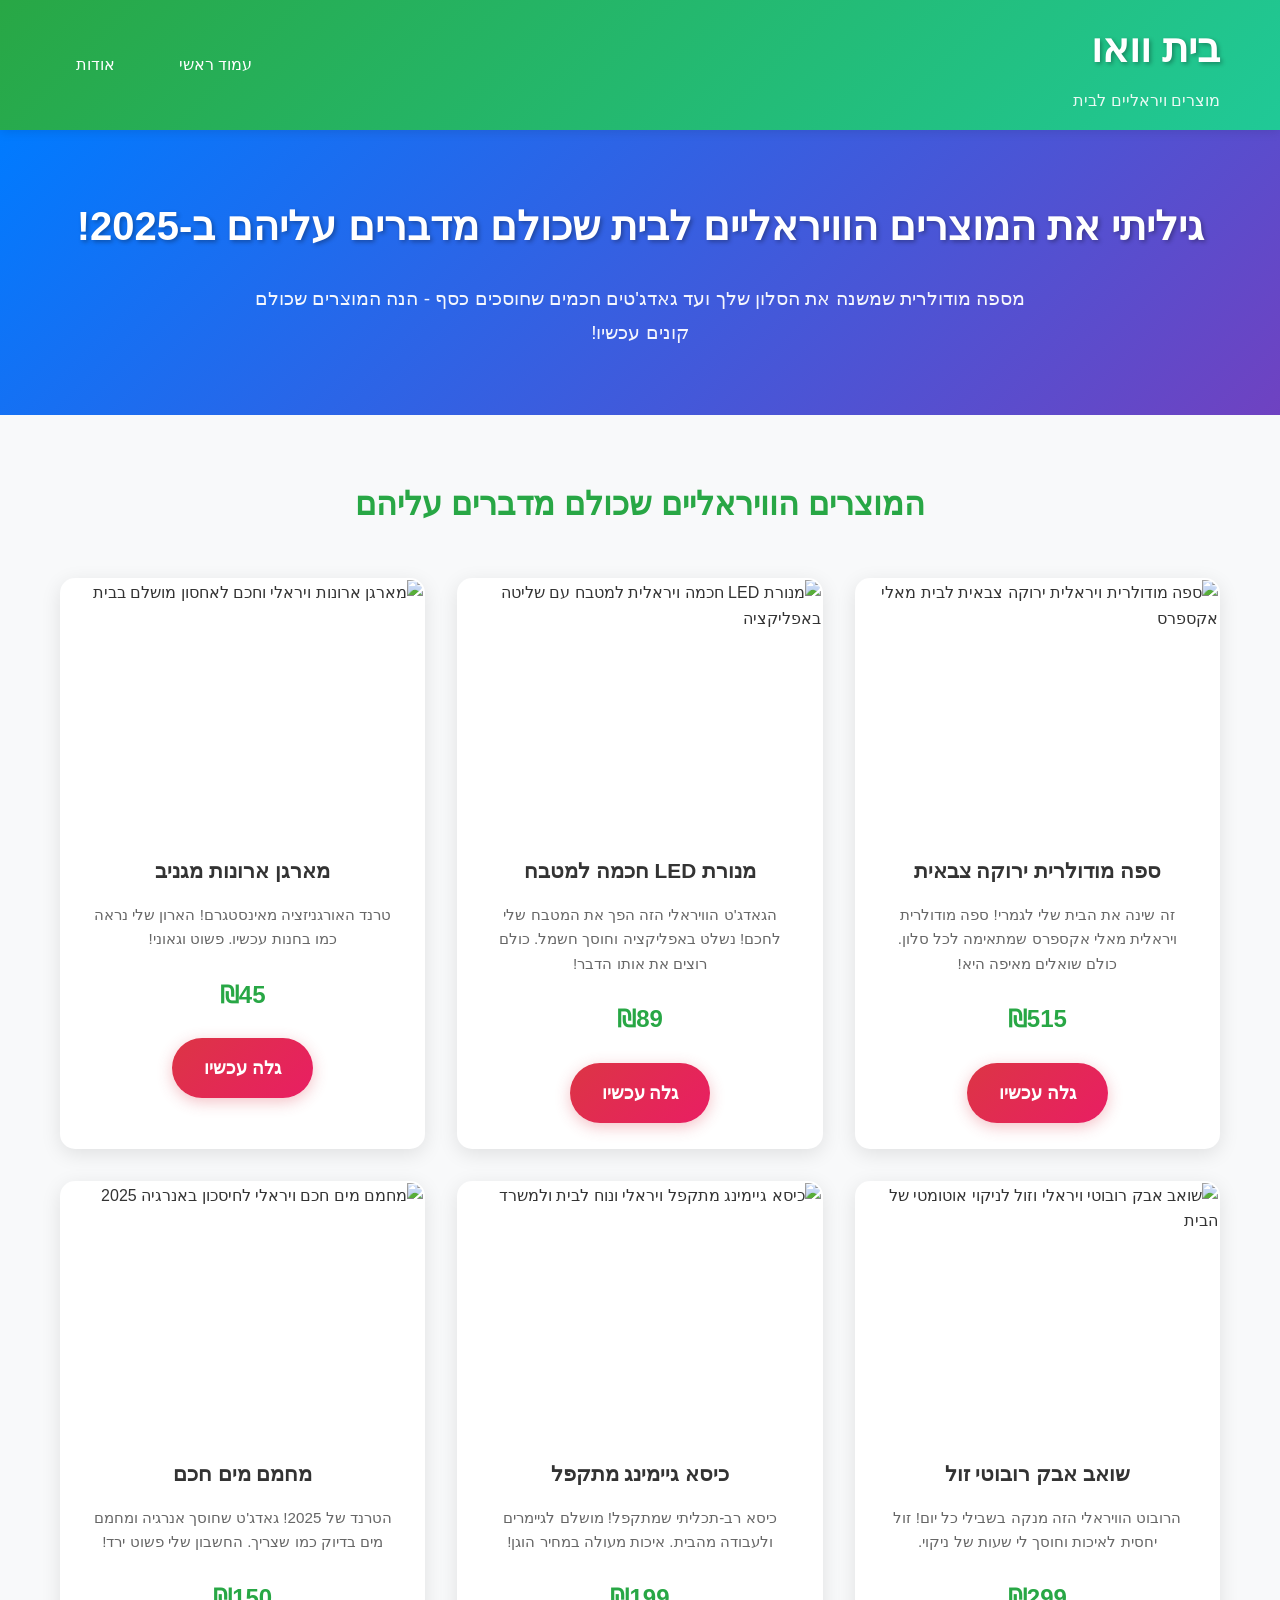
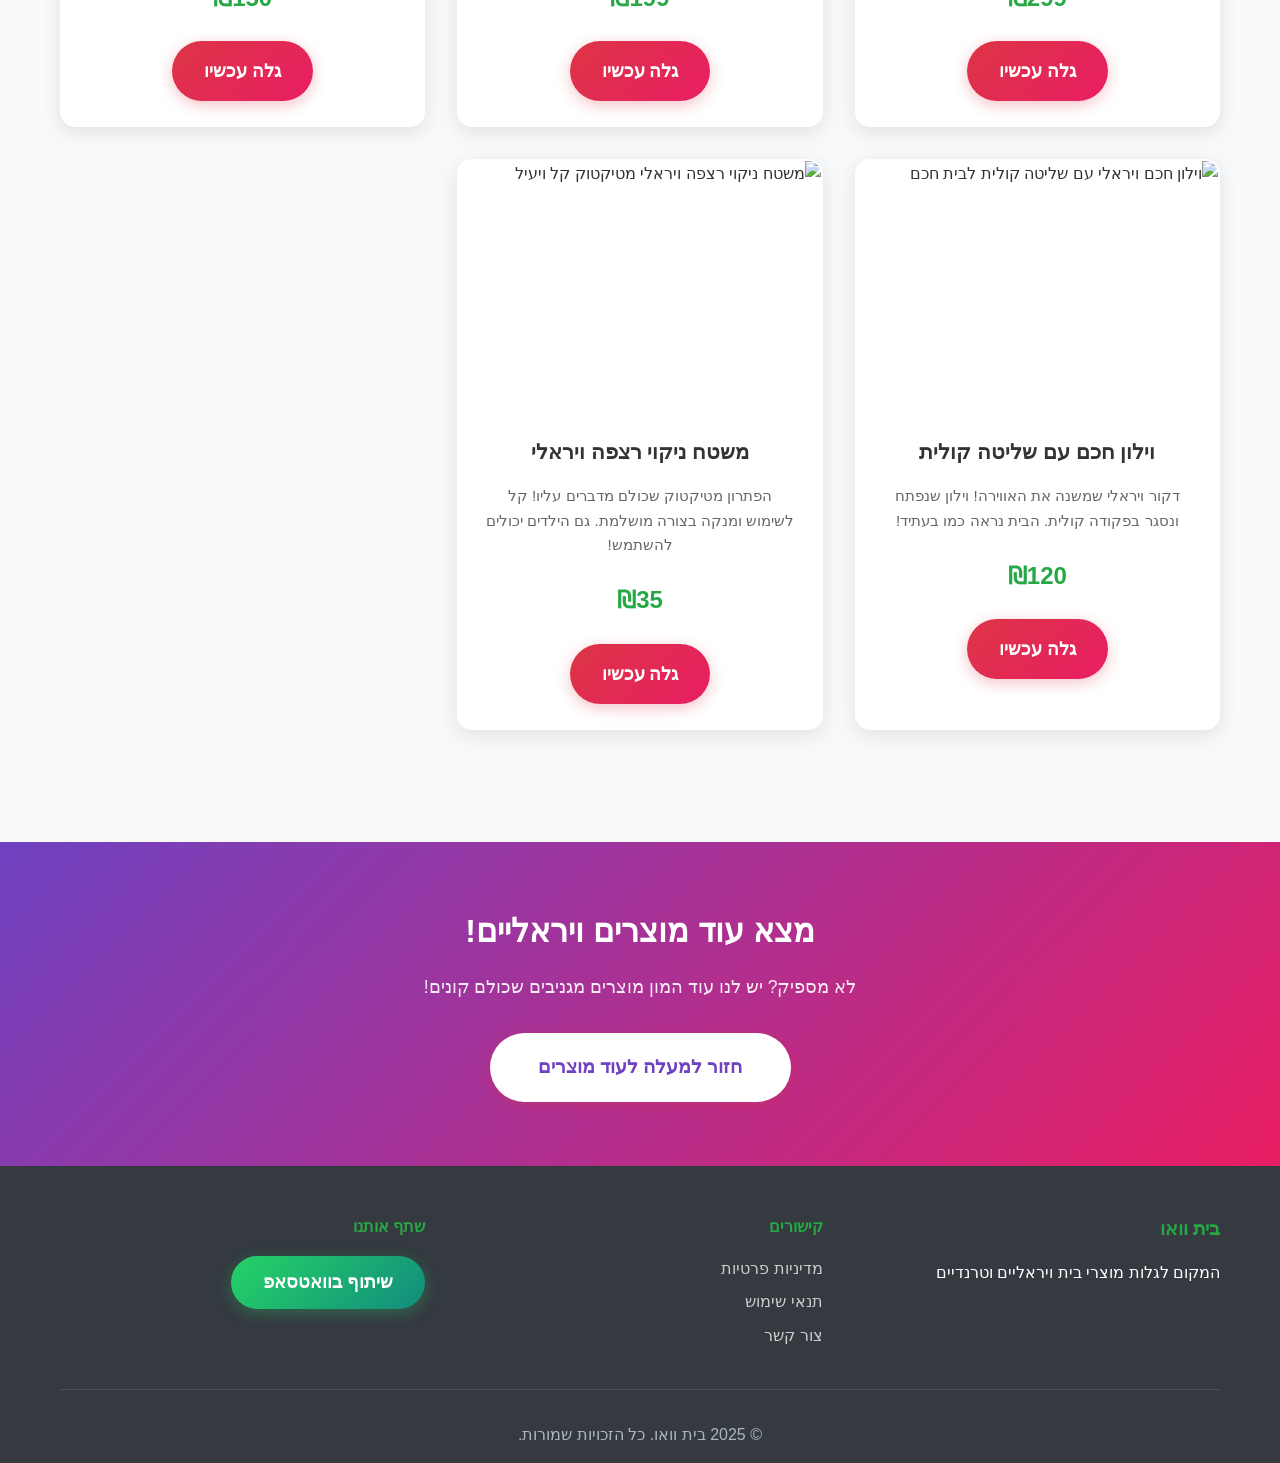
==== index.html @ 282a633c "Rename beit-wow-homepage.html to index.html" ====
<!DOCTYPE html>
<html lang="he" dir="rtl">
<head>
    <meta charset="UTF-8">
    <meta name="viewport" content="width=device-width, initial-scale=1.0">
    
    <!-- SEO Meta Tags -->
    <title>בית וואו | מוצרי בית ויראליים זולים 2025 – גאדג'טים וריהוט מאלי אקספרס</title>
    <meta name="description" content="גלה מוצרי בית ויראליים כמו ספה מודולרית וגאדג'טים חכמים. קניות זולות ומגניבות לשוק הישראלי!">
    <meta name="keywords" content="מוצרי בית ויראליים, גאדג'טים לבית זולים, ספה מודולרית אלי אקספרס, ריהוט ביתי טרנדי 2025">
    <meta name="author" content="בית וואו">
    
    <!-- Open Graph Meta Tags -->
    <meta property="og:title" content="בית וואו - מוצרי בית ויראליים 2025">
    <meta property="og:description" content="גלה מוצרי בית ויראליים שכולם מדברים עליהם!">
    <meta property="og:type" content="website">
    <meta property="og:url" content="https://yoursite.com">
    <meta property="og:image" content="https://images.unsplash.com/photo-1586023492125-27b2c045efd7?w=1200&h=630&fit=crop">
    
    <link rel="stylesheet" href="style.css">
    
    <!-- Schema Markup -->
    <script type="application/ld+json">
    {
        "@context": "https://schema.org",
        "@type": "ItemList",
        "name": "מוצרי בית ויראליים 2025",
        "description": "רשימת מוצרי בית ויראליים וטרנדיים",
        "itemListElement": [
            {
                "@type": "Product",
                "position": 1,
                "name": "ספה מודולרית ירוקה צבאית",
                "description": "ספה מודולרית ויראלית שמשנה את הסלון שלך",
                "image": "https://images.unsplash.com/photo-1586023492125-27b2c045efd7?w=400&h=400&fit=crop",
                "offers": {
                    "@type": "Offer",
                    "price": "515",
                    "priceCurrency": "ILS",
                    "availability": "https://schema.org/InStock"
                }
            },
            {
                "@type": "Product",
                "position": 2,
                "name": "מנורת LED חכמה למטבח",
                "description": "גאדג'ט ויראלי חכם לתאורת מטבח",
                "image": "https://images.unsplash.com/photo-1558618666-fcd25c85cd64?w=400&h=400&fit=crop",
                "offers": {
                    "@type": "Offer",
                    "price": "89",
                    "priceCurrency": "ILS",
                    "availability": "https://schema.org/InStock"
                }
            },
            {
                "@type": "Product",
                "position": 3,
                "name": "מארגן ארונות מגניב",
                "description": "פתרון אחסון ויראלי לארונות",
                "image": "https://images.unsplash.com/photo-1631679706909-1844bbd07221?w=400&h=400&fit=crop",
                "offers": {
                    "@type": "Offer",
                    "price": "45",
                    "priceCurrency": "ILS",
                    "availability": "https://schema.org/InStock"
                }
            },
            {
                "@type": "Product",
                "position": 4,
                "name": "שואב אבק רובוטי זול",
                "description": "רובוט ניקוי ויראלי וזול",
                "image": "https://images.unsplash.com/photo-1558618666-fcd25c85cd64?w=400&h=400&fit=crop",
                "offers": {
                    "@type": "Offer",
                    "price": "299",
                    "priceCurrency": "ILS",
                    "availability": "https://schema.org/InStock"
                }
            },
            {
                "@type": "Product",
                "position": 5,
                "name": "כיסא גיימינג מתקפל",
                "description": "כיסא גיימינג נייד ויראלי",
                "image": "https://images.unsplash.com/photo-1541558869434-2840d308329a?w=400&h=400&fit=crop",
                "offers": {
                    "@type": "Offer",
                    "price": "199",
                    "priceCurrency": "ILS",
                    "availability": "https://schema.org/InStock"
                }
            },
            {
                "@type": "Product",
                "position": 6,
                "name": "מחמם מים חכם",
                "description": "גאדג'ט חיסכון אנרגיה ויראלי",
                "image": "https://images.unsplash.com/photo-1571068316344-75bc76f77890?w=400&h=400&fit=crop",
                "offers": {
                    "@type": "Offer",
                    "price": "150",
                    "priceCurrency": "ILS",
                    "availability": "https://schema.org/InStock"
                }
            },
            {
                "@type": "Product",
                "position": 7,
                "name": "וילון חכם עם שליטה קולית",
                "description": "וילון אוטומטי ויראלי לבית חכם",
                "image": "https://images.unsplash.com/photo-1493663284031-b7e3aab21900?w=400&h=400&fit=crop",
                "offers": {
                    "@type": "Offer",
                    "price": "120",
                    "priceCurrency": "ILS",
                    "availability": "https://schema.org/InStock"
                }
            },
            {
                "@type": "Product",
                "position": 8,
                "name": "משטח ניקוי רצפה ויראלי",
                "description": "פתרון ניקוי ויראלי מטיקטוק",
                "image": "https://images.unsplash.com/photo-1527515637462-cff94eecc1ac?w=400&h=400&fit=crop",
                "offers": {
                    "@type": "Offer",
                    "price": "35",
                    "priceCurrency": "ILS",
                    "availability": "https://schema.org/InStock"
                }
            }
        ]
    }
    </script>
</head>
<body>
    <!-- Header עם לוגו ותפריט ניווט -->
    <header class="main-header">
        <div class="container">
            <div class="header-content">
                <div class="logo">
                    <h1>בית וואו</h1>
                    <span class="tagline">מוצרים ויראליים לבית</span>
                </div>
                <nav class="main-nav">
                    <ul>
                        <li><a href="#home" class="nav-link">עמוד ראשי</a></li>
                        <li><a href="#about" class="nav-link">אודות</a></li>
                    </ul>
                </nav>
            </div>
        </div>
    </header>

    <!-- Hero Section -->
    <section class="hero">
        <div class="container">
            <h1 class="hero-title">גיליתי את המוצרים הוויראליים לבית שכולם מדברים עליהם ב-2025!</h1>
            <p class="hero-subtitle">מספה מודולרית שמשנה את הסלון שלך ועד גאדג'טים חכמים שחוסכים כסף - הנה המוצרים שכולם קונים עכשיו!</p>
        </div>
    </section>

    <!-- מוצרים ויראליים - גלריה ראשית -->
    <section class="products-section" id="products">
        <div class="container">
            <h2 class="section-title">המוצרים הוויראליים שכולם מדברים עליהם</h2>
            
            <div class="products-grid">
                <!-- מוצר 1: ספה מודולרית -->
                <div class="product-card" data-product="1">
                    <div class="product-image">
                       <img src="https://images.unsplash.com/photo-1586023492125-27b2c045efd7?w=400&auto=format&fit=crop&q=60" 
     alt="ספה מודולרית ויראלית ירוקה צבאית לבית מאלי אקספרס">

                    </div>
                    <div class="product-content">
                        <h3 class="product-title">ספה מודולרית ירוקה צבאית</h3>
                        <p class="product-description">זה שינה את הבית שלי לגמרי! ספה מודולרית ויראלית מאלי אקספרס שמתאימה לכל סלון. כולם שואלים מאיפה היא!</p>
                        <div class="product-price">₪515</div>
                        <a href="product1.html" class="cta-button" aria-label="גלה עכשיו על ספה מודולרית ירוקה צבאית">גלה עכשיו</a>

                    </div>
                </div>

                <!-- מוצר 2: מנורת LED חכמה -->
                <div class="product-card" data-product="2">
                    <div class="product-image">
                       <img src="https://images.unsplash.com/photo-1586023492125-27b2c045efd7?w=400&auto=format&fit=crop&q=60" 
                             alt="מנורת LED חכמה ויראלית למטבח עם שליטה באפליקציה">
                    </div>
                    <div class="product-content">
                        <h3 class="product-title">מנורת LED חכמה למטבח</h3>
                        <p class="product-description">הגאדג'ט הוויראלי הזה הפך את המטבח שלי לחכם! נשלט באפליקציה וחוסך חשמל. כולם רוצים את אותו הדבר!</p>
                        <div class="product-price">₪89</div>
                        <a href="product1.html" class="cta-button" aria-label="גלה עכשיו על ספה מודולרית ירוקה צבאית">גלה עכשיו</a>

                    </div>
                </div>

                <!-- מוצר 3: מארגן ארונות -->
                <div class="product-card" data-product="3">
                    <div class="product-image">
<img src="https://images.unsplash.com/photo-1586023492125-27b2c045efd7?w=400&auto=format&fit=crop&q=60" 
                             alt="מארגן ארונות ויראלי וחכם לאחסון מושלם בבית">
                    </div>
                    <div class="product-content">
                        <h3 class="product-title">מארגן ארונות מגניב</h3>
                        <p class="product-description">טרנד האורגניזציה מאינסטגרם! הארון שלי נראה כמו בחנות עכשיו. פשוט וגאוני!</p>
                        <div class="product-price">₪45</div>
                        <a href="product1.html" class="cta-button" aria-label="גלה עכשיו על ספה מודולרית ירוקה צבאית">גלה עכשיו</a>
                    </div>
                </div>

                <!-- מוצר 4: שואב אבק רובוטי -->
                <div class="product-card" data-product="4">
                    <div class="product-image">
<img src="https://images.unsplash.com/photo-1586023492125-27b2c045efd7?w=400&auto=format&fit=crop&q=60" 
                             alt="שואב אבק רובוטי ויראלי וזול לניקוי אוטומטי של הבית">
                    </div>
                    <div class="product-content">
                        <h3 class="product-title">שואב אבק רובוטי זול</h3>
                        <p class="product-description">הרובוט הוויראלי הזה מנקה בשבילי כל יום! זול יחסית לאיכות וחוסך לי שעות של ניקוי.</p>
                        <div class="product-price">₪299</div>
                        <a href="product4.html" class="cta-button">גלה עכשיו</a>
                    </div>
                </div>

                <!-- מוצר 5: כיסא גיימינג מתקפל -->
                <div class="product-card" data-product="5">
                    <div class="product-image">
                       <img src="https://images.unsplash.com/photo-1586023492125-27b2c045efd7?w=400&auto=format&fit=crop&q=60"  
                             alt="כיסא גיימינג מתקפל ויראלי ונוח לבית ולמשרד">
                    </div>
                    <div class="product-content">
                        <h3 class="product-title">כיסא גיימינג מתקפל</h3>
                        <p class="product-description">כיסא רב-תכליתי שמתקפל! מושלם לגיימרים ולעבודה מהבית. איכות מעולה במחיר הוגן!</p>
                        <div class="product-price">₪199</div>
                        <a href="product5.html" class="cta-button">גלה עכשיו</a>
                    </div>
                </div>

                <!-- מוצר 6: מחמם מים חכם -->
                <div class="product-card" data-product="6">
                    <div class="product-image">
                       <img src="https://images.unsplash.com/photo-1586023492125-27b2c045efd7?w=400&auto=format&fit=crop&q=60"  
                             alt="מחמם מים חכם ויראלי לחיסכון באנרגיה 2025">
                    </div>
                    <div class="product-content">
                        <h3 class="product-title">מחמם מים חכם</h3>
                        <p class="product-description">הטרנד של 2025! גאדג'ט שחוסך אנרגיה ומחמם מים בדיוק כמו שצריך. החשבון שלי פשוט ירד!</p>
                        <div class="product-price">₪150</div>
                        <a href="product6.html" class="cta-button">גלה עכשיו</a>
                    </div>
                </div>

                <!-- מוצר 7: וילון חכם -->
                <div class="product-card" data-product="7">
                    <div class="product-image">
                       <img src="https://images.unsplash.com/photo-1586023492125-27b2c045efd7?w=400&auto=format&fit=crop&q=60"  
                             alt="וילון חכם ויראלי עם שליטה קולית לבית חכם">
                    </div>
                    <div class="product-content">
                        <h3 class="product-title">וילון חכם עם שליטה קולית</h3>
                        <p class="product-description">דקור ויראלי שמשנה את האווירה! וילון שנפתח ונסגר בפקודה קולית. הבית נראה כמו בעתיד!</p>
                        <div class="product-price">₪120</div>
                        <a href="product7.html" class="cta-button">גלה עכשיו</a>
                    </div>
                </div>

                <!-- מוצר 8: משטח ניקוי רצפה -->
                <div class="product-card" data-product="8">
                    <div class="product-image">
                        <img src="https://images.unsplash.com/photo-1527515637462-cff94eecc1ac?w=400&h=400&fit=crop" 
                             alt="משטח ניקוי רצפה ויראלי מטיקטוק קל ויעיל">
                    </div>
                    <div class="product-content">
                        <h3 class="product-title">משטח ניקוי רצפה ויראלי</h3>
                        <p class="product-description">הפתרון מטיקטוק שכולם מדברים עליו! קל לשימוש ומנקה בצורה מושלמת. גם הילדים יכולים להשתמש!</p>
                        <div class="product-price">₪35</div>
                        <a href="product8.html" class="cta-button">גלה עכשיו</a>
                    </div>
                </div>
            </div>
        </div>
    </section>

    <!-- CTA Section -->
    <section class="main-cta">
        <div class="container">
            <h2>מצא עוד מוצרים ויראליים!</h2>
            <p>לא מספיק? יש לנו עוד המון מוצרים מגניבים שכולם קונים!</p>
            <a href="#products" class="main-cta-button" id="scrollToProducts">חזור למעלה לעוד מוצרים</a>
        </div>
    </section>

    <!-- Footer -->
    <footer class="main-footer">
        <div class="container">
            <div class="footer-content">
                <div class="footer-section">
                    <h3>בית וואו</h3>
                    <p>המקום לגלות מוצרי בית ויראליים וטרנדיים</p>
                </div>
                <div class="footer-section">
                    <h4>קישורים</h4>
                    <ul>
                        <li><a href="#privacy">מדיניות פרטיות</a></li>
                        <li><a href="#terms">תנאי שימוש</a></li>
                        <li><a href="#contact">צור קשר</a></li>
                    </ul>
                </div>
                <div class="footer-section">
                    <h4>שתף אותנו</h4>
                    <button id="shareWhatsApp" class="share-button" aria-label="שתף מוצרים ויראליים בוואטסאפ">שיתוף בוואטסאפ</button>

                </div>
            </div>
            <div class="footer-bottom">
                <p>&copy; 2025 בית וואו. כל הזכויות שמורות.</p>
            </div>
        </div>
    </footer>

    <script src="script.js"></script>
</body>
</html>
---- style.css ----
/* עיצוב כללי לאתר בית וואו */
* {
    margin: 0;
    padding: 0;
    box-sizing: border-box;
}

/* הגדרות בסיסיות עבור עברית */
html {
    direction: rtl;
    font-family: Arial, Helvetica, sans-serif;
}

body {
    background-color: #f8f9fa;
    color: #333;
    line-height: 1.6;
    font-size: 16px;
}

/* קונטיינר כללי */
.container {
    max-width: 1200px;
    margin: 0 auto;
    padding: 0 20px;
}

/* Header וניווט */
.main-header {
    background: linear-gradient(135deg, #28a745 0%, #20c997 100%);
    color: white;
    padding: 1rem 0;
    box-shadow: 0 2px 10px rgba(0,0,0,0.1);
    position: sticky;
    top: 0;
    z-index: 100;
}

.header-content {
    display: flex;
    justify-content: space-between;
    align-items: center;
}

.logo h1 {
    font-size: 2.5rem;
    font-weight: bold;
    margin-bottom: 0.5rem;
    text-shadow: 2px 2px 4px rgba(0,0,0,0.3);
}

.logo .tagline {
    font-size: 1rem;
    opacity: 0.9;
    font-weight: normal;
}

.main-nav ul {
    display: flex;
    list-style: none;
    gap: 2rem;
}

.nav-link {
    color: white;
    text-decoration: none;
    font-weight: 500;
    padding: 0.5rem 1rem;
    border-radius: 25px;
    transition: all 0.3s ease;
}

.nav-link:hover {
    background-color: rgba(255,255,255,0.2);
    transform: translateY(-2px);
}

/* Hero Section */
.hero {
    background: linear-gradient(135deg, #007bff 0%, #6f42c1 100%);
    color: white;
    padding: 4rem 0;
    text-align: center;
}

.hero-title {
    font-size: 2.5rem;
    font-weight: bold;
    margin-bottom: 1.5rem;
    text-shadow: 2px 2px 4px rgba(0,0,0,0.3);
}

.hero-subtitle {
    font-size: 1.2rem;
    max-width: 800px;
    margin: 0 auto;
    opacity: 0.95;
    line-height: 1.8;
}

/* Section Titles */
.section-title {
    text-align: center;
    font-size: 2rem;
    margin-bottom: 3rem;
    color: #28a745;
    font-weight: bold;
}

/* Products Section */
.products-section {
    padding: 4rem 0;
}

.products-grid {
    display: grid;
    grid-template-columns: repeat(auto-fit, minmax(280px, 1fr));
    gap: 2rem;
    margin-bottom: 3rem;
}

/* Product Cards */
.product-card {
    background: white;
    border-radius: 15px;
    overflow: hidden;
    box-shadow: 0 5px 20px rgba(0,0,0,0.1);
    transition: all 0.3s ease;
    border: 2px solid transparent;
}

.product-card:hover {
    transform: translateY(-10px);
    box-shadow: 0 15px 40px rgba(40, 167, 69, 0.2);
    border-color: #28a745;
}

.product-image {
    width: 100%;
    height: 250px;
    overflow: hidden;
}

.product-image img {
    width: 100%;
    height: 100%;
    object-fit: cover;
    transition: transform 0.3s ease;
}

.product-card:hover .product-image img {
    transform: scale(1.05);
}

.product-content {
    padding: 1.5rem;
    text-align: center;
}

.product-title {
    font-size: 1.3rem;
    font-weight: bold;
    margin-bottom: 1rem;
    color: #333;
}

.product-description {
    font-size: 0.95rem;
    color: #666;
    line-height: 1.6;
    margin-bottom: 1.5rem;
}

.product-price {
    font-size: 1.5rem;
    font-weight: bold;
    color: #28a745;
    margin-bottom: 1.5rem;
}

/* כפתורים */
.cta-button, .main-cta-button, .share-button {
    display: inline-block;
    background: linear-gradient(135deg, #dc3545 0%, #e91e63 100%);
    color: white;
    padding: 1rem 2rem;
    border: none;
    border-radius: 50px;
    font-size: 1.1rem;
    font-weight: bold;
    text-decoration: none;
    cursor: pointer;
    transition: all 0.3s ease;
    box-shadow: 0 4px 15px rgba(220, 53, 69, 0.3);
}

.cta-button:hover, .main-cta-button:hover, .share-button:hover {
    transform: translateY(-3px) scale(1.05);
    box-shadow: 0 8px 25px rgba(220, 53, 69, 0.4);
    text-decoration: none;
    color: white;
}

/* Main CTA Section */
.main-cta {
    background: linear-gradient(135deg, #6f42c1 0%, #e91e63 100%);
    color: white;
    padding: 4rem 0;
    text-align: center;
}

.main-cta h2 {
    font-size: 2rem;
    margin-bottom: 1rem;
}

.main-cta p {
    font-size: 1.1rem;
    margin-bottom: 2rem;
    opacity: 0.9;
}

.main-cta-button {
    background: white;
    color: #6f42c1;
    font-size: 1.2rem;
    padding: 1.2rem 3rem;
}

.main-cta-button:hover {
    color: #6f42c1;
    background: #f8f9fa;
}

/* Footer */
.main-footer {
    background: #343a40;
    color: white;
    padding: 3rem 0 1rem;
}

.footer-content {
    display: grid;
    grid-template-columns: repeat(auto-fit, minmax(250px, 1fr));
    gap: 2rem;
    margin-bottom: 2rem;
}

.footer-section h3, .footer-section h4 {
    margin-bottom: 1rem;
    color: #28a745;
}

.footer-section ul {
    list-style: none;
}

.footer-section ul li {
    margin-bottom: 0.5rem;
}

.footer-section a {
    color: #ccc;
    text-decoration: none;
    transition: color 0.3s ease;
}

.footer-section a:hover {
    color: #28a745;
}

.footer-bottom {
    text-align: center;
    padding-top: 2rem;
    border-top: 1px solid #495057;
    color: #adb5bd;
}

.share-button {
    background: linear-gradient(135deg, #25d366 0%, #128c7e 100%);
    box-shadow: 0 4px 15px rgba(37, 211, 102, 0.3);
}

.share-button:hover {
    box-shadow: 0 8px 25px rgba(37, 211, 102, 0.4);
}

/* Responsive Design - טאבלט */
@media (max-width: 768px) {
    .header-content {
        flex-direction: column;
        gap: 1rem;
    }
    
    .logo h1 {
        font-size: 2rem;
    }
    
    .hero-title {
        font-size: 2rem;
    }
    
    .hero-subtitle {
        font-size: 1.1rem;
    }
    
    .products-grid {
        grid-template-columns: repeat(auto-fit, minmax(250px, 1fr));
        gap: 1.5rem;
    }
    
    .section-title {
        font-size: 1.8rem;
    }
    
    .footer-content {
        grid-template-columns: 1fr;
        text-align: center;
    }
}

/* Responsive Design - מובייל */
@media (max-width: 480px) {
    .container {
        padding: 0 15px;
    }
    
    .logo h1 {
        font-size: 1.8rem;
    }
    
    .logo .tagline {
        font-size: 0.9rem;
    }
    
    .main-nav ul {
        gap: 1rem;
    }
    
    .nav-link {
        padding: 0.3rem 0.8rem;
        font-size: 0.9rem;
    }
    
    .hero {
        padding: 2.5rem 0;
    }
    
    .hero-title {
        font-size: 1.6rem;
        margin-bottom: 1rem;
    }
    
    .hero-subtitle {
        font-size: 1rem;
    }
    
    .products-section {
        padding: 2.5rem 0;
    }
    
    .products-grid {
        grid-template-columns: 1fr;
        gap: 1.5rem;
    }
    
    .section-title {
        font-size: 1.5rem;
        margin-bottom: 2rem;
    }
    
    .product-content {
        padding: 1rem;
    }
    
    .product-title {
        font-size: 1.1rem;
    }
    
    .product-description {
        font-size: 0.9rem;
    }
    
    .product-price {
        font-size: 1.3rem;
    }
    
    .cta-button {
        padding: 0.8rem 1.5rem;
        font-size: 1rem;
    }
    
    .main-cta {
        padding: 2.5rem 0;
    }
    
    .main-cta h2 {
        font-size: 1.6rem;
    }
    
    .main-cta p {
        font-size: 1rem;
    }
    
    .main-cta-button {
        padding: 1rem 2rem;
        font-size: 1.1rem;
    }
    
    .main-footer {
        padding: 2rem 0 1rem;
    }
}

/* אנימציות נוספות */
@keyframes bounce {
    0%, 20%, 53%, 80%, 100% {
        transform: translateY(0);
    }
    40%, 43% {
        transform: translateY(-10px);
    }
    70% {
        transform: translateY(-5px);
    }
}

.cta-button.animate {
    animation: bounce 1s ease-in-out;
}

/* עיצוב עבור focus accessibility */
.cta-button:focus,
.nav-link:focus,
.main-cta-button:focus,
.share-button:focus {
    outline: 3px solid #ffc107;
    outline-offset: 2px;
}

/* טיפים נוספים לעיצוב */
.product-card {
    position: relative;
    overflow: hidden;
}

.product-card::before {
    content: '';
    position: absolute;
    top: -50%;
    left: -50%;
    width: 200%;
    height: 200%;
    background: linear-gradient(45deg, transparent, rgba(255,255,255,0.1), transparent);
    transform: rotate(45deg);
    transition: all 0.6s ease;
    opacity: 0;
}

.product-card:hover::before {
    animation: shine 0.6s ease-in-out;
    opacity: 1;
}

@keyframes shine {
    0% {
        transform: translateX(-100%) translateY(-100%) rotate(45deg);
    }
    100% {
        transform: translateX(100%) translateY(100%) rotate(45deg);
    }
}
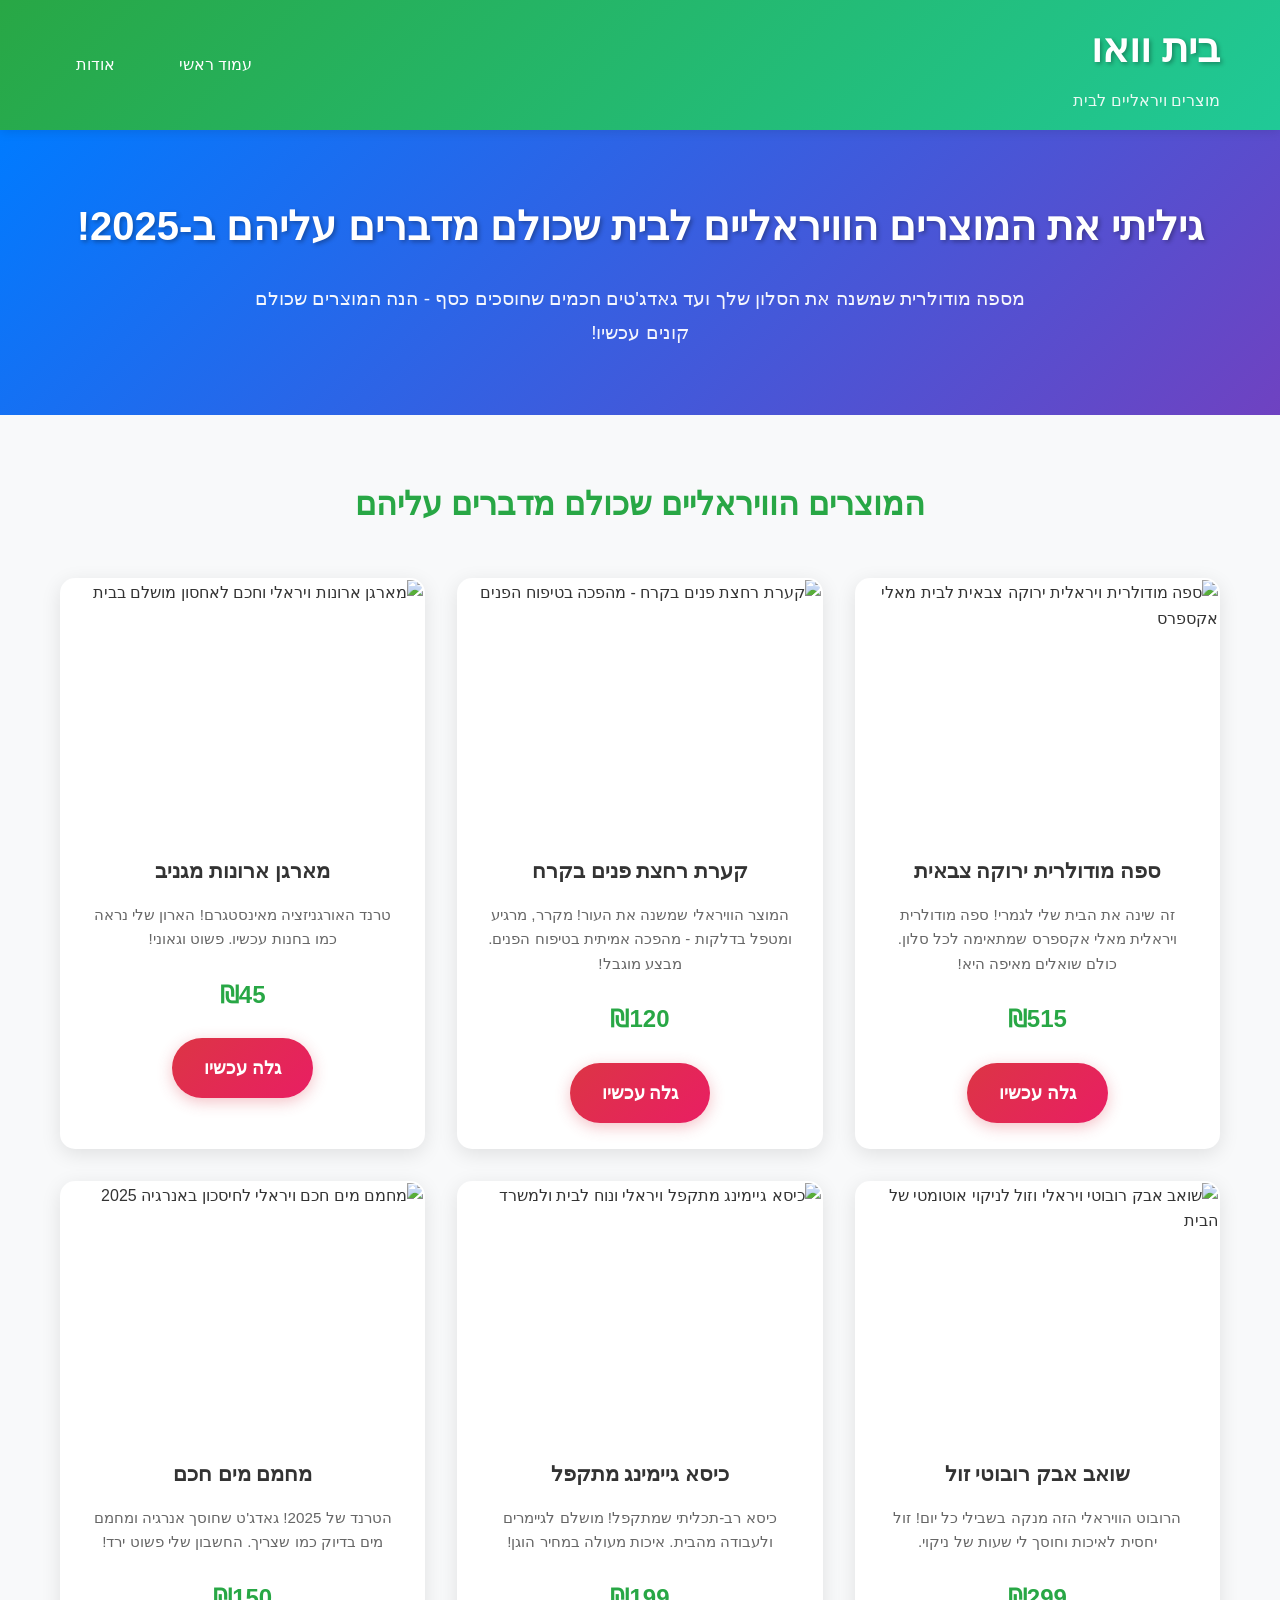
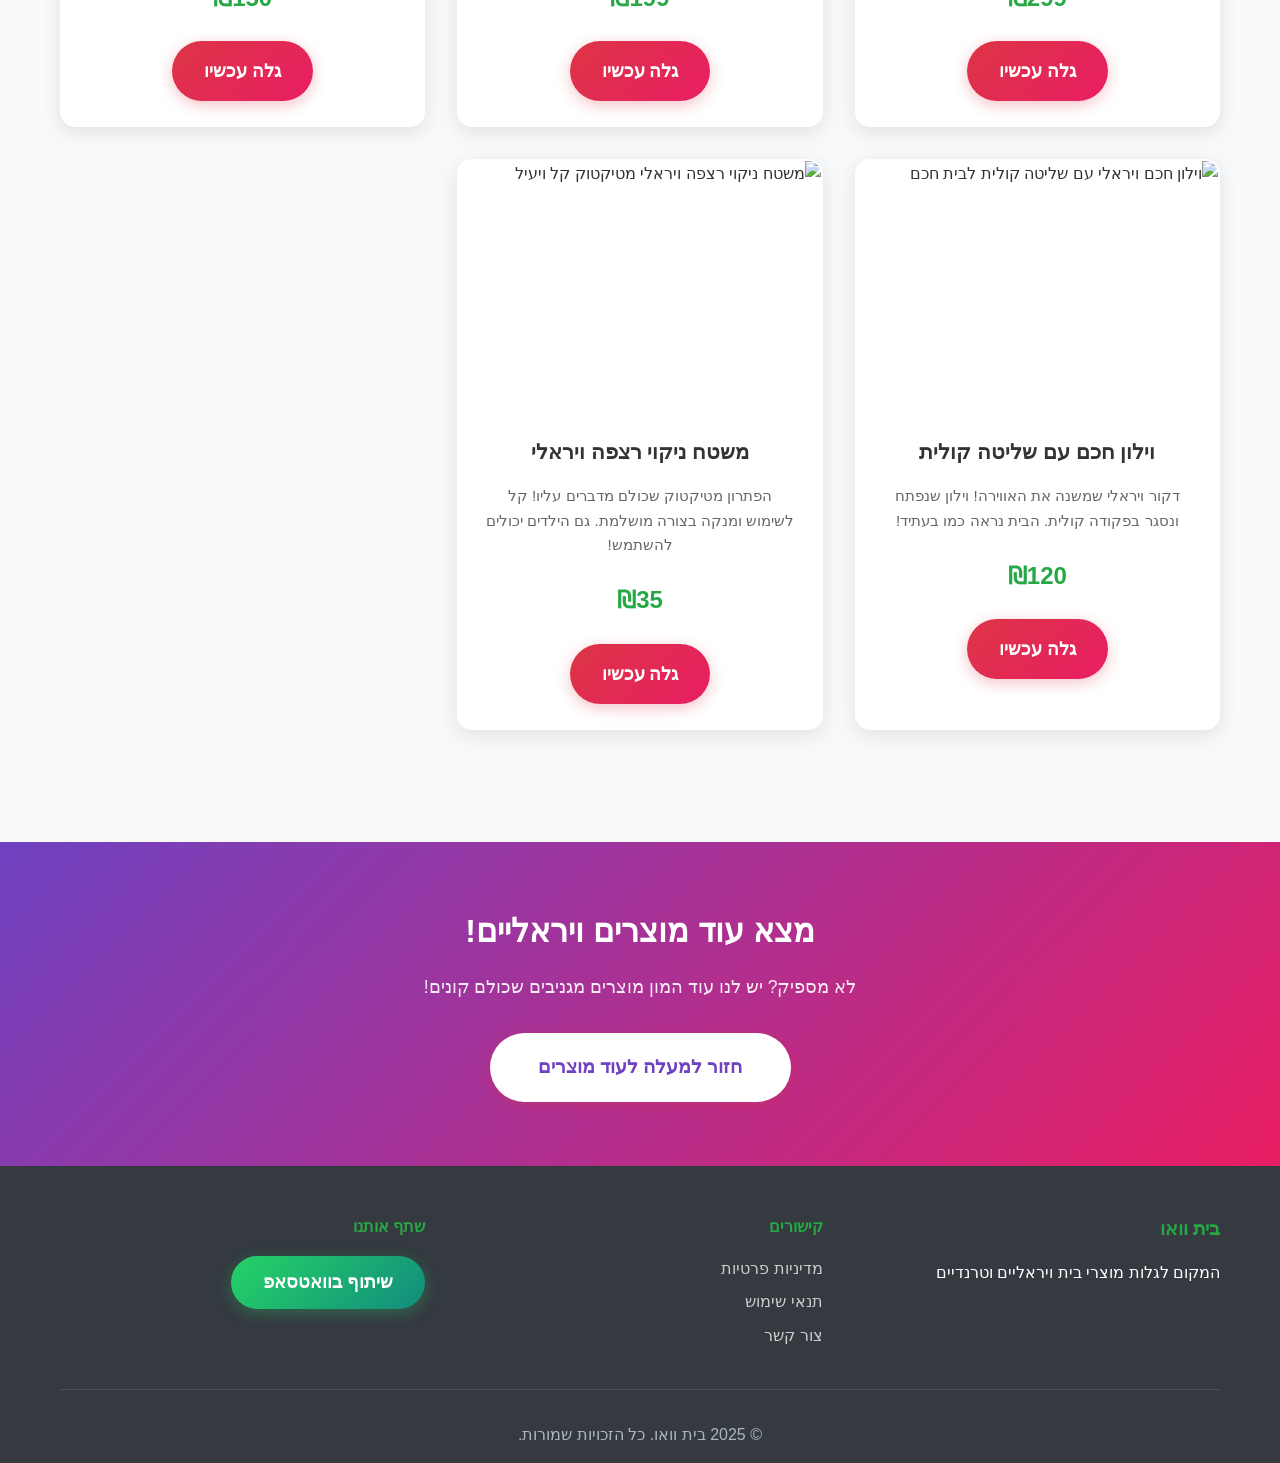
==== commit 5e24d0a4: "Add project documentation and SEO improvements - Add claude.md with comprehensive project plan and r" ====
--- a/index.html
+++ b/index.html
@@ -43,14 +43,15 @@
             {
                 "@type": "Product",
                 "position": 2,
-                "name": "מנורת LED חכמה למטבח",
-                "description": "גאדג'ט ויראלי חכם לתאורת מטבח",
-                "image": "https://images.unsplash.com/photo-1558618666-fcd25c85cd64?w=400&h=400&fit=crop",
-                "offers": {
-                    "@type": "Offer",
-                    "price": "89",
-                    "priceCurrency": "ILS",
-                    "availability": "https://schema.org/InStock"
+                "name": "קערת רחצת פנים בקרח",
+                "description": "מהפכה בטיפוח הפנים - מקרר, מרגיע ומטפל בדלקות",
+                "image": "https://images.unsplash.com/photo-1556228720-195a672e8a03?w=400&h=400&fit=crop",
+                "offers": {
+                    "@type": "Offer",
+                    "price": "120",
+                    "priceCurrency": "ILS",
+                    "availability": "https://schema.org/InStock",
+                    "priceValidUntil": "2025-12-31"
                 }
             },
             {
@@ -184,17 +185,17 @@
                     </div>
                 </div>
 
-                <!-- מוצר 2: מנורת LED חכמה -->
+                <!-- מוצר 2: קערת רחצת פנים בקרח -->
                 <div class="product-card" data-product="2">
                     <div class="product-image">
-                       <img src="https://images.unsplash.com/photo-1586023492125-27b2c045efd7?w=400&auto=format&fit=crop&q=60" 
-                             alt="מנורת LED חכמה ויראלית למטבח עם שליטה באפליקציה">
-                    </div>
-                    <div class="product-content">
-                        <h3 class="product-title">מנורת LED חכמה למטבח</h3>
-                        <p class="product-description">הגאדג'ט הוויראלי הזה הפך את המטבח שלי לחכם! נשלט באפליקציה וחוסך חשמל. כולם רוצים את אותו הדבר!</p>
-                        <div class="product-price">₪89</div>
-                        <a href="product1.html" class="cta-button" aria-label="גלה עכשיו על ספה מודולרית ירוקה צבאית">גלה עכשיו</a>
+                       <img src="https://images.unsplash.com/photo-1556228720-195a672e8a03?w=400&auto=format&fit=crop&q=60"
+                             alt="קערת רחצת פנים בקרח - מהפכה בטיפוח הפנים">
+                    </div>
+                    <div class="product-content">
+                        <h3 class="product-title">קערת רחצת פנים בקרח</h3>
+                        <p class="product-description">המוצר הוויראלי שמשנה את העור! מקרר, מרגיע ומטפל בדלקות - מהפכה אמיתית בטיפוח הפנים. מבצע מוגבל!</p>
+                        <div class="product-price">₪120</div>
+                        <a href="product2ICE.html" class="cta-button" aria-label="גלה עכשיו על קערת רחצת פנים בקרח">גלה עכשיו</a>
 
                     </div>
                 </div>
